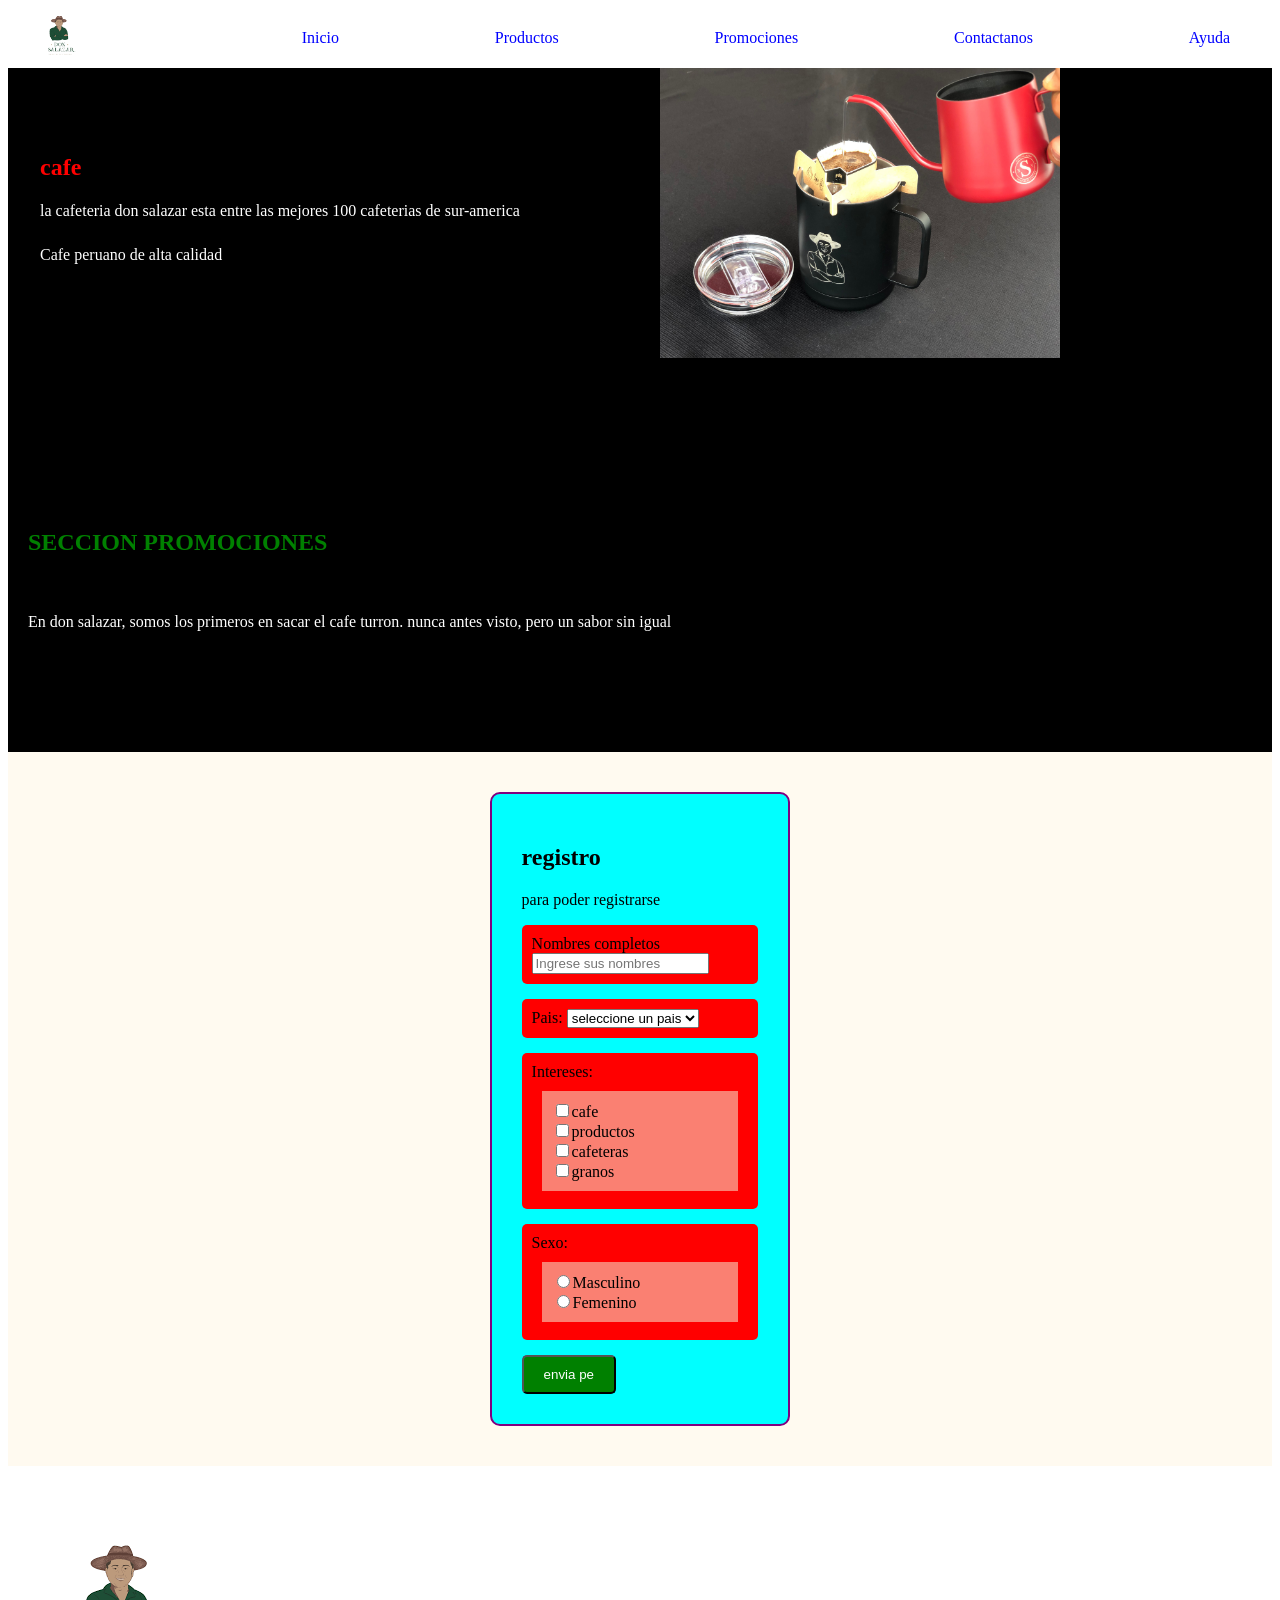
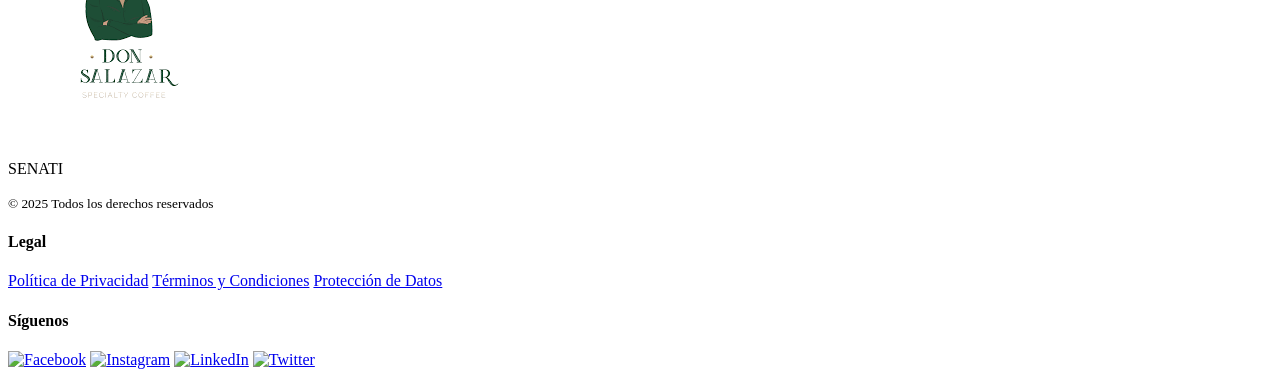
==== index.html @ e8ca1fc5 "Initial commit" ====
<!DOCTYPE html>
<html lang="en">
  <head>
    <meta charset="UTF-8" />
    <meta name="viewport" content="width=device-width, initial-scale=1.0" />
    <meta http-equiv="X-UA-Compatible" content="ie=edge" />
    <title>don-salazar</title>
    <link rel="stylesheet" href="styles.css" />
    <link rel="stylesheet" href="Pie.css" />
    <!--esta huevada de arriba ^ es importante de recordar-->
  </head>
  <body>
    <!--MENU-->
    <nav class="topheader">
      <a href="" class="logo"> 
        <img height="60" width="60" src="images/images.png" alt=""/>
      <ul class="Menu-Horizontal">
        <!--El "a"es el nombre de la etiqueta-->
        <li><a href="">Inicio</a></li>
        <!--Sublista-->
        <li>
          <a href="">Productos</a>
          <ul class="Menu-Vertical">
            <li><a href="">Cafes</a></li>
            <li><a href="">Cafeteras</a></li>
            <li><a href="">Cafe molido</a></li>
          </ul>
        </li>
        <li><a href="">Promociones</a></li>
        <li><a href="">Contactanos</a></li>
        <li><a href="">Ayuda</a></li>
      </ul>
    </nav>
    <!--los h nada que ver-->
    <!--
    <h1>   </h1>
    <h1>This is a simple HTML + CSS template! - test</h1>
    <h1>testing</h1>
    <h2>this is aqua</h2>
    <h3>testing</h3>
    <h4>testing</h4>
    <h5>the smallest size is below me</h5>
    <h6>you say average!</h6>-->
    <!-- clase 2-->
<!--seccion cafe-->
<section class="seccion-cafe">
  <div class ="div-gral-cafe">
    <div class ="div-cafe-texto">
    <h2>cafe </h2>

    <p>la cafeteria don salazar esta entre 
      las mejores 100 cafeterias de sur-america</p>
      <p> Cafe peruano de alta calidad</p>
    </div>
    <div class="div-cafe-img">
    <img height= "300"width="400" src="images/cafe.jpg" alt=""/>
    </div>
  </div>
</section>
<!--secccion promociones-->
<section class="seccion-promo">
  <div class ="div-gral-promo">
    <div class ="div-promo-texto">
      <h2>SECCION PROMOCIONES</h2>
      <p>En don salazar, somos los primeros en sacar el cafe turron. nunca antes visto, pero un sabor sin igual</p>
    </div>
    <div class ="div-promo-video"></div>
    <iframe width="400" 
    height="300" 
    src="https://www.youtube.com/embed/ygGrTkSARqg" 
    title="Don Salazar - 500 Start Up&#39;s SOMOS LUCHA" 
    frameborder="0" 
    allow="accelerometer; autoplay; clipboard-write; encrypted-media; gyroscope; picture-in-picture; web-share" 
    referrerpolicy="strict-origin-when-cross-origin" 
    allowfullscreen></iframe>
  </div>
</section>
<!--seccion test-->
<section class="seccion-formulario">
  <div class="div-cont-formulario">
    <h2>registro</h2>
    <p>para poder registrarse </p>
      <form class="formulario-contactanos">
        <!--input/label-->
        <div class="campo">
          <label for="nombre">Nombres completos</label>
          <input type="text" id="nombre" name="nambre" placeholder="Ingrese sus nombres"></input>
        </div>
        <!--lista despegable-->
        <div class="campo">
          <label for ="nombre">Pais:</label>
          <select id="pais"name="pais">
            <option value="">seleccione un pais</option>
            <option value="peru">Peru</option>
            <option value="argentina">Argentina</option>
            <option value="brazil">Brazil</option>
          </select>
        </div>
        <!--checkbox-->
        <div class="campo">
          <label>Intereses:</label>
            <ul class="lista-checkbox">
              <li><label><input type="checkbox" name="intereses"value="a">cafe</label></li>
              <li><label><input type="checkbox" name="intereses"value="b">productos</label></li>
              <li><label><input type="checkbox" name="intereses"value="c">cafeteras</label></li>
              <li><label><input type="checkbox" name="intereses"value="d">granos</label></li>
            </ul>
        </div>
        <!--radio-->
        <div class="campo">
          <label>Sexo:</label>
            <ul class="lista-radio">
              <li><label><input type="radio" name="sexo"value="m">Masculino</label></li>
              <li><label><input type="radio" name="sexo"value="f">Femenino</label></li>
            </ul>
        </div>        
        <div class="formulario button">
         <button type="submit">envia pe</button>
        </div>
    </form>
  </div>
</section>
  <!-- PIE DE PAGINA -->
  <!--no se que otro nombre ponerle profe-->
  <section id="footer">
    <footer class="footer">
      <div class="footer-container">
        <!-- Logo y nombre de sitio -->
        <div class="footer-brand">
          <img
            src="images/images.png"
            alt="Logo"
            class="footer-logo"
          />
          <p>SENATI</p>
          <small>© 2025 Todos los derechos reservados</small>
        </div>

        <!-- Enlaces legales -->
        <div class="footer-links">
          <h4>Legal</h4>
          <a href="/documentos/privacidad.pdf"
            >Política de Privacidad</a>
          <!-- Dentro de href llama a un documento pdf con la poltica-->
          <a href="/documentos/terminosYcondiciones.pdf">Términos y Condiciones</a>
          <!-- Dentro de href llama a un documento pdf con los terminos y condiciones-->
          <a href="/documentos/proteccion datos.pdf">Protección de Datos</a>
        </div>

        <!-- Redes sociales con íconos personalizados -->
        <div class="footer-social">
          <h4>Síguenos</h4>
          <a href="https://www.facebook.com/donsalazarcoffee"
            ><img
              src="https://cdn-icons-png.flaticon.com/512/145/145802.png"
              alt="Facebook"
              class="social-icon"
          /></a>
          <a href="https://www.instagram.com/donsalazar_coffee"
            ><img
              src="https://cdn-icons-png.flaticon.com/512/145/145812.png"
              alt="Instagram"
              class="social-icon"
          /></a>
          <a href="#"
            ><img
              src="https://cdn-icons-png.flaticon.com/512/145/145807.png"
              alt="LinkedIn"
              class="social-icon"
          /></a>
          <a href="#"
            ><img
              src="https://cdn-icons-png.flaticon.com/512/145/145806.png"
              alt="Twitter"
              class="social-icon"
          /></a>
        </div>
      </div>
    </footer>
  </section>
  </body>
</html>
---- styles.css ----
/*este es un comentario*/
.topheader {
  position: fixed;
  background-color: white;
  width: 100%;
  height: 20px;
  display: flex;
  align-items: center;
  justify-content: space-between;
  padding: 20px 20px;
}

.Menu-Horizontal {
  list-style: none;
  display: flex;
  justify-content: space-around;
  width: 100%;
}
.Menu-Horizontal li a {
  text-decoration: none;
  color: blue;
  display: block;
  padding: 0px 30px;
}

.Menu-Vertical {
  display: none;
  padding: 10px;
  position: absolute;
  list-style: none;
  width: 150px;
}

.Menu-Horizontal li a:hover {
  color: red;
}

.Menu-Horizontal li:hover .Menu-Vertical {
  display: block;
}
/*Seccion cafe*/
.seccion-cafe {
  padding: 50px 20px;
  background-color: black;
}
.div-gral-cafe {
  display: flex;
  justify-content: space-between;
  align-items: center;
  max-width: 1200px;
  margin: 0 auto;
  gap: 40px;
}
.div-cafe-texto {
  flex: 1;
}
.div-cafe-texto h2 {
  color: red;
  margin-bottom: 15px;
}
.div-cafe-texto p {
  color: white;
  line-height: 1.8;
  text-align: justify;
}
.div-cafe-img {
  flex: 1;
}
/*seccion promocion pe*/
.seccion-promo {
  padding: 20px 20px;
  background-color: black;
}
.div-gral-promo {
  display: flex;
  justify-content: space-between;
  align-items: center;
  max: width 1200;
  margin: 0 auto;
  gap: 40px;
}
.div-promo-texto {
  flex: 1;
}
.div-promo-texto h2 {
  color: green;
  margin-bottom: 50px;
}
.div-promo-texto p {
  color: white;
  line-height: 2;
  text-align: justify;
}

/*Seccion formulario*/
.seccion-formulario {
  background-color: floralwhite;
  padding: 40px;
  border: 3px;
  display: flex;
  justify-content: center;
  margin-bottom: 40px;
}
.div-cont-formulario {
  background-color: cyan;
  padding: 30px;
  border: 2px solid purple;
  border-radius: 10px;
  width: 20%;
  max-width: 500;
}
.campo {
  background-color: red;
  padding: 10px;
  border: 1px;
  border-radius: 5px;
  margin-bottom: 15px;
}
.formulario label {
  display: block;
  font-weight: 700;
  margin-bottom: 8px;
  color: white;
}
/*input:text-select*/
.formulario input[type="text"],
.formulario select {
  width: 100px;
  padding: 6px;
  border: 1px solid purple;
  border-radius: 5px;
  box-sizing: border-box;
  margin: 10px;
}
.lista-checkbox,
.lista-radio {
  list-style: none;
  padding: 10px;
  margin: 10px;
  border: 1px;
  background-color: salmon;
  margin-bottom: 8px;
}
.formulario button {
  background-color: green;
  color: white;
  padding: 10px 20px;
  border-radius: 5px;
  cursor: pointer;
  text-align: center;
  position: center;
  justify-content: center;
}

h1 {
  text-decoration: line-through underline overline;
  color: blue;
}
h2 {
  color: black;
}
h5 {
  color: green;
}
h6 {
  color: red;
}
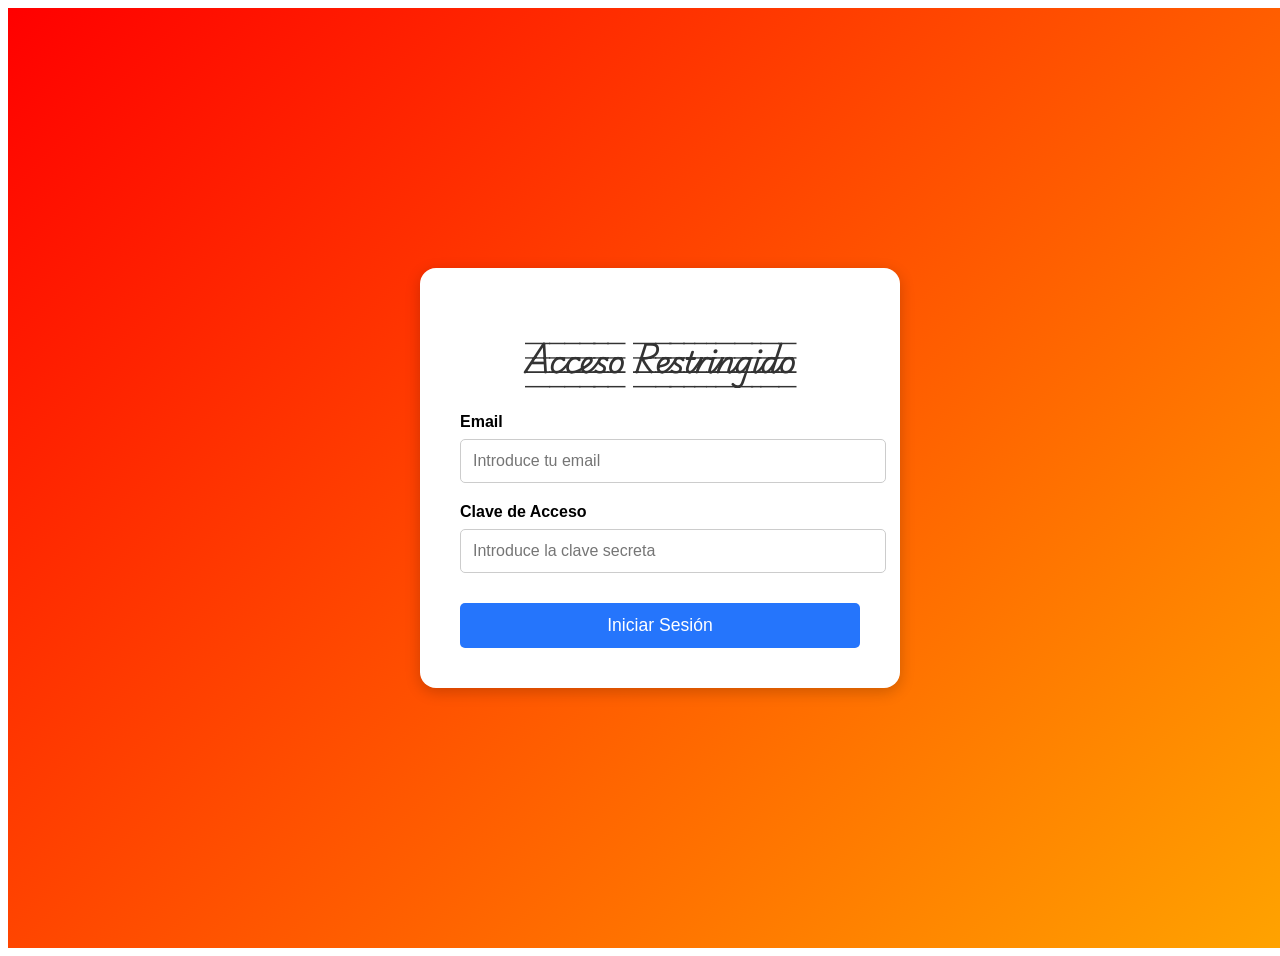
==== commit 96e80d6b: "commit" ====
--- a/index.html
+++ b/index.html
@@ -1,182 +1,44 @@
-<!DOCTYPE html>
-<html lang="en">
-  <head>
-    <meta charset="UTF-8" />
-    <meta name="viewport" content="width=device-width, initial-scale=1.0" />
-    <meta http-equiv="X-UA-Compatible" content="ie=edge" />
-    <title>don-salazar</title>
-    <link rel="stylesheet" href="styles.css" />
-    <link rel="stylesheet" href="Pie.css" />
-    <!--esta huevada de arriba ^ es importante de recordar-->
-  </head>
-  <body>
-    <!--MENU-->
-    <nav class="topheader">
-      <a href="" class="logo"> 
-        <img height="60" width="60" src="images/images.png" alt=""/>
-      <ul class="Menu-Horizontal">
-        <!--El "a"es el nombre de la etiqueta-->
-        <li><a href="">Inicio</a></li>
-        <!--Sublista-->
-        <li>
-          <a href="">Productos</a>
-          <ul class="Menu-Vertical">
-            <li><a href="">Cafes</a></li>
-            <li><a href="">Cafeteras</a></li>
-            <li><a href="">Cafe molido</a></li>
-          </ul>
-        </li>
-        <li><a href="">Promociones</a></li>
-        <li><a href="">Contactanos</a></li>
-        <li><a href="">Ayuda</a></li>
-      </ul>
-    </nav>
-    <!--los h nada que ver-->
-    <!--
-    <h1>   </h1>
-    <h1>This is a simple HTML + CSS template! - test</h1>
-    <h1>testing</h1>
-    <h2>this is aqua</h2>
-    <h3>testing</h3>
-    <h4>testing</h4>
-    <h5>the smallest size is below me</h5>
-    <h6>you say average!</h6>-->
-    <!-- clase 2-->
-<!--seccion cafe-->
-<section class="seccion-cafe">
-  <div class ="div-gral-cafe">
-    <div class ="div-cafe-texto">
-    <h2>cafe </h2>
-
-    <p>la cafeteria don salazar esta entre 
-      las mejores 100 cafeterias de sur-america</p>
-      <p> Cafe peruano de alta calidad</p>
-    </div>
-    <div class="div-cafe-img">
-    <img height= "300"width="400" src="images/cafe.jpg" alt=""/>
-    </div>
-  </div>
-</section>
-<!--secccion promociones-->
-<section class="seccion-promo">
-  <div class ="div-gral-promo">
-    <div class ="div-promo-texto">
-      <h2>SECCION PROMOCIONES</h2>
-      <p>En don salazar, somos los primeros en sacar el cafe turron. nunca antes visto, pero un sabor sin igual</p>
-    </div>
-    <div class ="div-promo-video"></div>
-    <iframe width="400" 
-    height="300" 
-    src="https://www.youtube.com/embed/ygGrTkSARqg" 
-    title="Don Salazar - 500 Start Up&#39;s SOMOS LUCHA" 
-    frameborder="0" 
-    allow="accelerometer; autoplay; clipboard-write; encrypted-media; gyroscope; picture-in-picture; web-share" 
-    referrerpolicy="strict-origin-when-cross-origin" 
-    allowfullscreen></iframe>
-  </div>
-</section>
-<!--seccion test-->
-<section class="seccion-formulario">
-  <div class="div-cont-formulario">
-    <h2>registro</h2>
-    <p>para poder registrarse </p>
-      <form class="formulario-contactanos">
-        <!--input/label-->
-        <div class="campo">
-          <label for="nombre">Nombres completos</label>
-          <input type="text" id="nombre" name="nambre" placeholder="Ingrese sus nombres"></input>
-        </div>
-        <!--lista despegable-->
-        <div class="campo">
-          <label for ="nombre">Pais:</label>
-          <select id="pais"name="pais">
-            <option value="">seleccione un pais</option>
-            <option value="peru">Peru</option>
-            <option value="argentina">Argentina</option>
-            <option value="brazil">Brazil</option>
-          </select>
-        </div>
-        <!--checkbox-->
-        <div class="campo">
-          <label>Intereses:</label>
-            <ul class="lista-checkbox">
-              <li><label><input type="checkbox" name="intereses"value="a">cafe</label></li>
-              <li><label><input type="checkbox" name="intereses"value="b">productos</label></li>
-              <li><label><input type="checkbox" name="intereses"value="c">cafeteras</label></li>
-              <li><label><input type="checkbox" name="intereses"value="d">granos</label></li>
-            </ul>
-        </div>
-        <!--radio-->
-        <div class="campo">
-          <label>Sexo:</label>
-            <ul class="lista-radio">
-              <li><label><input type="radio" name="sexo"value="m">Masculino</label></li>
-              <li><label><input type="radio" name="sexo"value="f">Femenino</label></li>
-            </ul>
-        </div>        
-        <div class="formulario button">
-         <button type="submit">envia pe</button>
-        </div>
-    </form>
-  </div>
-</section>
-  <!-- PIE DE PAGINA -->
-  <!--no se que otro nombre ponerle profe-->
-  <section id="footer">
-    <footer class="footer">
-      <div class="footer-container">
-        <!-- Logo y nombre de sitio -->
-        <div class="footer-brand">
-          <img
-            src="images/images.png"
-            alt="Logo"
-            class="footer-logo"
-          />
-          <p>SENATI</p>
-          <small>© 2025 Todos los derechos reservados</small>
-        </div>
-
-        <!-- Enlaces legales -->
-        <div class="footer-links">
-          <h4>Legal</h4>
-          <a href="/documentos/privacidad.pdf"
-            >Política de Privacidad</a>
-          <!-- Dentro de href llama a un documento pdf con la poltica-->
-          <a href="/documentos/terminosYcondiciones.pdf">Términos y Condiciones</a>
-          <!-- Dentro de href llama a un documento pdf con los terminos y condiciones-->
-          <a href="/documentos/proteccion datos.pdf">Protección de Datos</a>
-        </div>
-
-        <!-- Redes sociales con íconos personalizados -->
-        <div class="footer-social">
-          <h4>Síguenos</h4>
-          <a href="https://www.facebook.com/donsalazarcoffee"
-            ><img
-              src="https://cdn-icons-png.flaticon.com/512/145/145802.png"
-              alt="Facebook"
-              class="social-icon"
-          /></a>
-          <a href="https://www.instagram.com/donsalazar_coffee"
-            ><img
-              src="https://cdn-icons-png.flaticon.com/512/145/145812.png"
-              alt="Instagram"
-              class="social-icon"
-          /></a>
-          <a href="#"
-            ><img
-              src="https://cdn-icons-png.flaticon.com/512/145/145807.png"
-              alt="LinkedIn"
-              class="social-icon"
-          /></a>
-          <a href="#"
-            ><img
-              src="https://cdn-icons-png.flaticon.com/512/145/145806.png"
-              alt="Twitter"
-              class="social-icon"
-          /></a>
-        </div>
-      </div>
-    </footer>
-  </section>
-  </body>
-</html>
+<!DOCTYPE html>
+<html lang="es">
+  <head>
+    <meta charset="UTF-8" />
+    <meta name="viewport" content="width=device-width, initial-scale=1.0" />
+    <title>Login con Clave Estática</title>
+    <link rel="stylesheet" href="login.css" />
+  </head>
+  <body>
+    <section class="login-container">
+      <div class="login-box">
+        <h2>Acceso Restringido</h2>
+
+        <form onsubmit="return validarLogin(event);">
+          <div class="input-group">
+            <label for="email">Email</label>
+            <input
+              type="email"
+              id="email"
+              name="email"
+              placeholder="Introduce tu email"
+              required
+            />
+          </div>
+
+          <div class="input-group">
+            <label for="password">Clave de Acceso</label>
+            <input
+              type="password"
+              id="password"
+              name="password"
+              placeholder="Introduce la clave secreta"
+              required
+            />
+          </div>
+
+          <button type="submit" class="login-button">Iniciar Sesión</button>
+        </form>
+      </div>
+    </section>
+
+    <script src="login.js"></script>
+  </body>
+</html>
--- a/login.css
+++ b/login.css
@@ -0,0 +1,113 @@
+@import url("https://fonts.googleapis.com/css2?family=Playwrite+NZ+Guides&display=swap");
+/* Contenedor principal: Centra el formulario */
+.login-container {
+  display: flex;
+  justify-content: center;
+  align-items: center;
+  min-height: 100vh;
+  width: 100%;
+  /* Fondo atractivo para la vista de escritorio */
+  background: linear-gradient(135deg, red 0%, orange 100%);
+  padding: 1.25rem; /* 20px de padding */
+}
+
+/* La caja del formulario */
+.login-box {
+  background: white;
+  padding: 2.5rem; /* 40px */
+  border-radius: 1rem; /* 10px */
+  box-shadow: 0 0.25rem 0.9375rem rgba(0, 0, 0, 0.2); /* Sombra */
+  width: 100%;
+  max-width: 25rem; /* 400px, el ancho máximo */
+  text-align: center;
+  font-family: "Playwrite NZ Guides", cursive;
+}
+
+.login-box h2 {
+  margin-bottom: 1.5625rem; /* 25px */
+  color: #333;
+  font-size: 1.8rem;
+}
+
+/* División para agrupar Label e Input */
+.input-group {
+  margin-bottom: 1.25rem; /* 20px */
+  text-align: left;
+}
+
+.input-group label {
+  display: block;
+  margin-bottom: 0.5rem; /* 8px */
+  color: #242424444;
+  font-family: "Open Sans", sans-serif;
+  font-optical-sizing: auto;
+  font-weight: 800;
+  font-style: normal;
+}
+
+.input-group input {
+  width: 100%;
+  padding: 0.75rem; /* 12px */
+  border: 1px solid #ccc;
+  border-radius: 0.3125rem; /* 5px */
+  font-size: 1rem;
+  transition: border-color 0.3s;
+}
+
+.input-group input:focus {
+  border-color: #2575fc;
+  outline: none;
+}
+
+/* Estilo del botón */
+.login-button {
+  width: 100%;
+  padding: 0.75rem; /* 12px */
+  border: none;
+  border-radius: 0.3125rem; /* 5px */
+  background-color: #2575fc;
+  color: white;
+  font-size: 1.1rem;
+  cursor: pointer;
+  transition: background-color 0.3s ease;
+  margin-top: 0.625rem; /* 10px */
+}
+
+.login-button:hover {
+  background-color: #0e63e2;
+}
+
+/* -------------------------------------- */
+/* MEDIA QUERY: RESPONSIVE MÓVILES */
+/* -------------------------------------- */
+
+/* Estilos aplicados cuando la pantalla mide 600px o menos */
+@media (max-width: 600px) {
+  /* El contenedor principal simula una vista de aplicación */
+  .login-container {
+    padding: 0; /* Quita el padding exterior */
+    background: #fff; /* Fondo blanco liso */
+    align-items: flex-start; /* Mueve el formulario arriba */
+    min-height: auto;
+  }
+
+  /* La caja del formulario se expande y pierde los adornos de tarjeta */
+  .login-box {
+    padding: 1.5rem; /* 24px de padding interno */
+    margin-top: 2rem; /* 32px de espacio superior */
+    width: 100%;
+    max-width: 100%;
+    box-shadow: none; /* Elimina la sombra */
+    border-radius: 0; /* Elimina el borde redondeado */
+    border: none;
+  }
+
+  .login-box h2 {
+    font-size: 1.7rem; /* Ajuste sutil del tamaño */
+    text-align: left;
+  }
+
+  .input-group input {
+    padding: 1rem; /* Aumenta el padding para un mejor toque táctil (16px) */
+  }
+}
